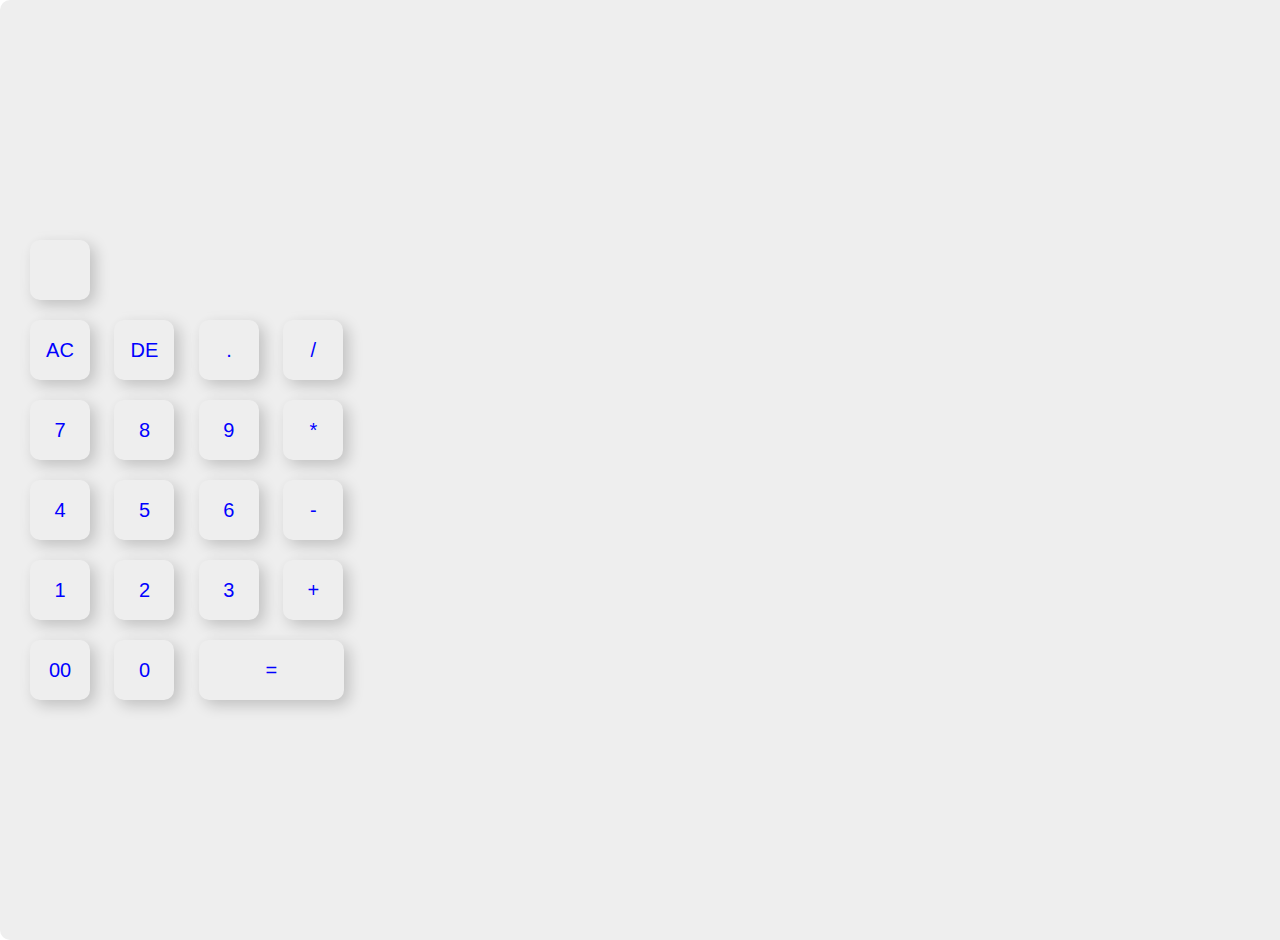
==== kankan.html @ 495cbb67 "Added a calculator file" ====
<!DOCTYPE html>
<html lang="en">
<head>
    <meta charset="UTF-8">
    <meta name="viewport" content="width=device-width, initial-scale=1.0">
    <title>calcualator using javascript - kankan001 </title>
    <link rel="stylesheet" href="style.css">
</head>
<body> 
<div class="container">
    <div class="calculator">
        <form>
            <div  class="display">
                <input type="text" name="display">
            </div>
            <div>
                 <input type="button" value="AC"  onclick="display.value= '' "class="operator" >
                 <input type="button" value="DE"  onclick="display.value =  display.value.tostring().slice(0,-1)" class="op">
                 <input type="button" value="."  onclick="display.value +=  '.' " class="operator">
                 <input type="button" value="/" onclick="display.value +=  '/' " class="operator">
            </diV>
              <div>
            <input type="button" value="7"  onclick="display.value +=  '7' ">
            <input type="button" value="8"  onclick="display.value +=  '8' ">
            <input type="button" value="9"  onclick="display.value +=  '9' ">
            <input type="button" value="*"   onclick="display.value +=  '*' ">    
        </div>
              <div>
            <input type="button" value="4"  onclick="display.value +=  '4' ">
            <input type="button" value="5"  onclick="display.value +=  '5' ">
            <input type="button" value="6"  onclick="display.value +=  '6' ">
            <input type="button" value="-"  onclick="display.value +=  '-' ">
              </div>   
              <div>
    
            <input type="button" value="1"  onclick="display.value +=  '1' ">
            <input type="button" value="2"  onclick="display.value +=  '2' ">
            <input type="button" value="3"  onclick="display.value +=  '3' ">
            <input type="button" value="+"  onclick="display.value +=  '+' ">
              </div> 
                <div>
            <input type="button" value="00"  onclick="display.value +=  '00' ">
            <input type="button" value="0"  onclick="display.value +=  '0' " >  
            <input type="button" value="="   onclick="display.value= eval(display.value)" class="equal">
                </div>
        </form>
    </div>
</div>
    
</body>
</html>
---- style.css ----
*{

    margin : 0;
    padding: 0;
    font-family: 'poppins',sans-serif;
    box-sizing:   borde-box;
}

 .container{
      width: 100%;
      height: 100vh;
      background: #eee;
      display: flex;
      align-items: center;
      justify-items: center;
 }
    .container {
         background: #eee;
         padding: 20px;
         border-radius: 10px;
    }
    .calculator form input {
        border: 0;
        outline: 0;
        width: 60px;
        height: 60px;
        border-radius:10px ;
        box-shadow:  -8px -8px 15px rgba(255,255,255,0.1), 5px 5px 15px rgba(0,0,0,0.2);
        background: transparent;
       font-size: 20px;
       color: blue;
       cursor: pointer;
       margin: 10px; ;
    }


 form .diplay{
     display: flex;
     justify-content: flex-end;
     margin: 20px 0;
 }
 form.diplay input {
    text-align: right;
    flex: 1;
    font-size: 45px;
    box-shadow: none;
 }
 form input.equal{
    width: 145px;
  }
     form input .operator{
         color: rgb(151, 22, 22);


      }
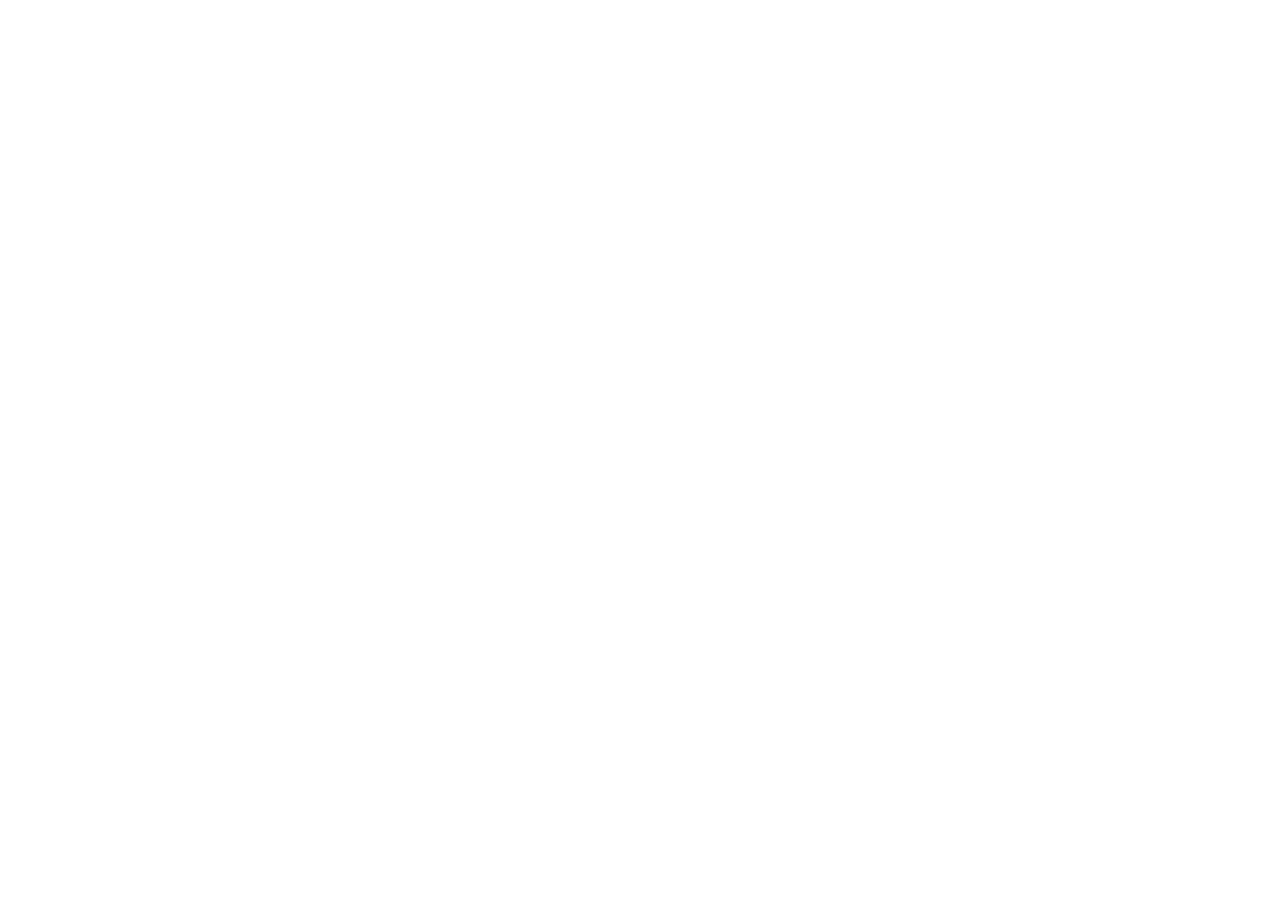
==== commit 126cab70: "Add files via upload" ====
--- a/kankan.html
+++ b/kankan.html
@@ -3,49 +3,16 @@
 <head>
     <meta charset="UTF-8">
     <meta name="viewport" content="width=device-width, initial-scale=1.0">
-    <title>calcualator using javascript - kankan001 </title>
-    <link rel="stylesheet" href="style.css">
+    <title>calculator using   javascrip - kankan 001 </title>
+     <link rel="stylesheet" href="style.css">
 </head>
-<body> 
-<div class="container">
-    <div class="calculator">
-        <form>
-            <div  class="display">
-                <input type="text" name="display">
-            </div>
-            <div>
-                 <input type="button" value="AC"  onclick="display.value= '' "class="operator" >
-                 <input type="button" value="DE"  onclick="display.value =  display.value.tostring().slice(0,-1)" class="op">
-                 <input type="button" value="."  onclick="display.value +=  '.' " class="operator">
-                 <input type="button" value="/" onclick="display.value +=  '/' " class="operator">
-            </diV>
-              <div>
-            <input type="button" value="7"  onclick="display.value +=  '7' ">
-            <input type="button" value="8"  onclick="display.value +=  '8' ">
-            <input type="button" value="9"  onclick="display.value +=  '9' ">
-            <input type="button" value="*"   onclick="display.value +=  '*' ">    
-        </div>
-              <div>
-            <input type="button" value="4"  onclick="display.value +=  '4' ">
-            <input type="button" value="5"  onclick="display.value +=  '5' ">
-            <input type="button" value="6"  onclick="display.value +=  '6' ">
-            <input type="button" value="-"  onclick="display.value +=  '-' ">
-              </div>   
-              <div>
+<body>
     
-            <input type="button" value="1"  onclick="display.value +=  '1' ">
-            <input type="button" value="2"  onclick="display.value +=  '2' ">
-            <input type="button" value="3"  onclick="display.value +=  '3' ">
-            <input type="button" value="+"  onclick="display.value +=  '+' ">
-              </div> 
-                <div>
-            <input type="button" value="00"  onclick="display.value +=  '00' ">
-            <input type="button" value="0"  onclick="display.value +=  '0' " >  
-            <input type="button" value="="   onclick="display.value= eval(display.value)" class="equal">
-                </div>
-        </form>
-    </div>
-</div>
-    
+
+
+
+
+
+
 </body>
 </html>